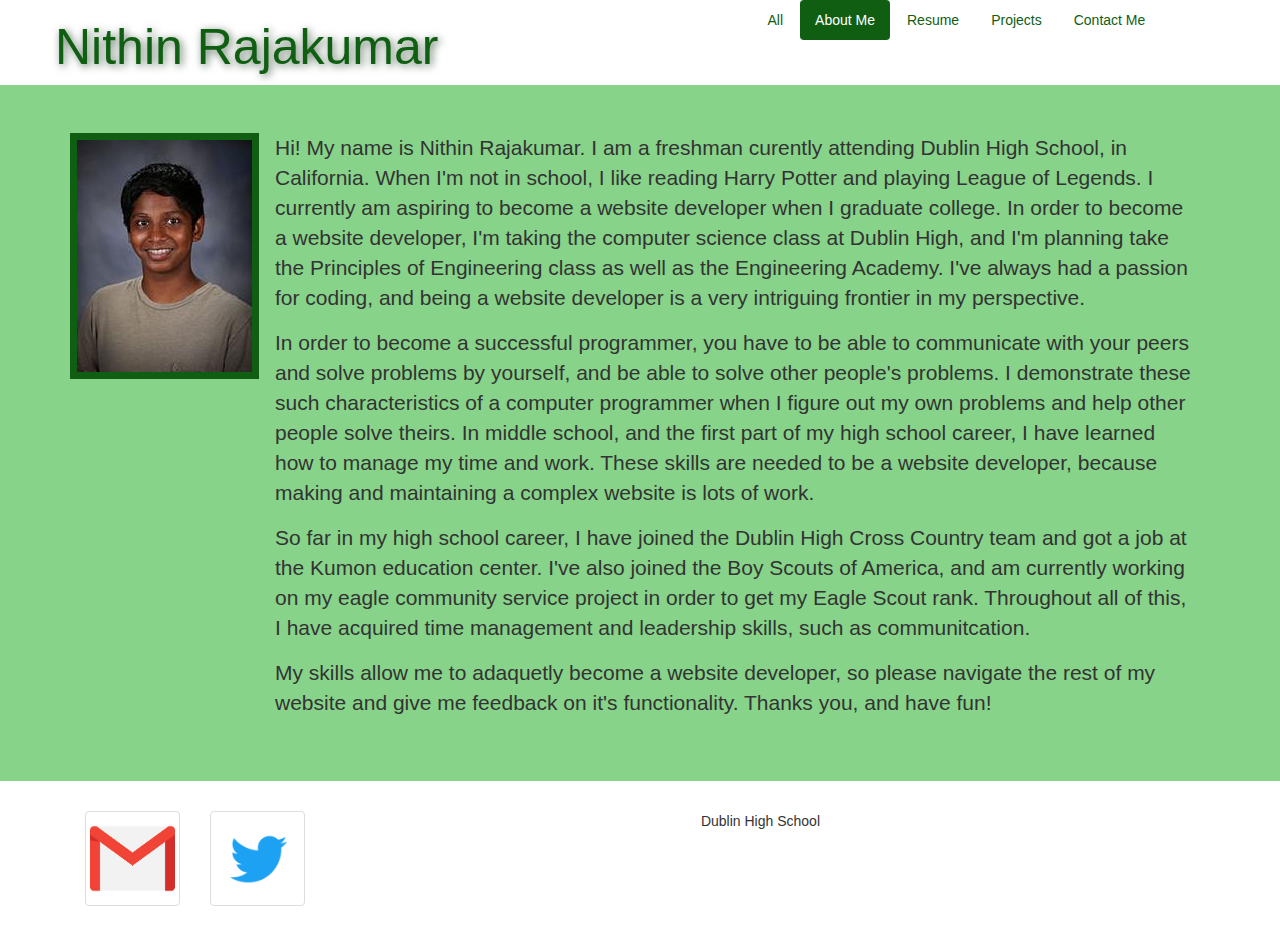
==== Rajakumar_AboutMe.html @ 4543b59d "My first commit" ====
<!DOCTYPE.html>
    <html>
        <head>
            <link href="bootstrap-3.3.7-dist/css/bootstrap.css" rel="stylesheet" type="text/css">
            <link href="Portfolio.css" rel="stylesheet" type="text/css">
            <title>Nithin Rajakumar's HTML Project</title>
        </head>
        <body>
    <header>
    <body>
        <header class="container">
            <div class="row">
                    <ul class="col-sm-5 row nav nav-pills pull-right">
                        <li>
                            <a href="Rajakumar_Home.html">All</a>
                        </li>
                        <li class="active">
                            <a href="Rajakumar_AboutMe.html">About Me</a>
                        </li>
                        <li class>
                            <a href="Rajakumar_Resume.html">Resume</a>
                        </li>
                        <li class>
                            <a href="Rajakumar_Projects.html">Projects</a>
                        </li>
                        <li>
                            <a href="Rajakumar_ContactMe.html">Contact Me</a>
                        </li>
                    </ul>
                    <h1>Nithin Rajakumar</h1>
                </div>
        </header>
            <section class="jumbotron">
                <div class="container">
                    <img call="thumbnail" class="pull-left" src="idcardimage.png" style="border: #0f5e12 7px solid"/>
                    <div class="col-sm-10 pull-right">
                        <p>
                        Hi! My name is Nithin Rajakumar. 
                        I am a freshman curently attending Dublin High School, in California.
                        When I'm not in school, I like reading Harry Potter and playing League of Legends. 
                        I currently am aspiring to become a website developer when I graduate college. 
                        In order to become a website developer, I'm taking the computer science class at Dublin High, and I'm planning take the Principles of Engineering class as well as the Engineering Academy. 
                        I've always had a passion for coding, and being a website developer is a very intriguing frontier in my perspective. </p>
                        <p>
                         In order to become a successful programmer, you have to be able to communicate with your peers and solve problems by yourself, and be able to solve other people's problems. 
                         I demonstrate these such characteristics of a computer programmer when I figure out my own problems and help other people solve theirs. 
                         In middle school, and the first part of my high school career, I have learned how to manage my time and work. 
                         These skills are needed to be a website developer, because making and maintaining a complex website is lots of work.
                        </p>
                        <p>
                         So far in my high school career, I have joined the Dublin High Cross Country team and got a job at the Kumon education center. 
                         I've also joined the Boy Scouts of America, and am currently working on my eagle community service project in order to get my Eagle Scout rank.
                         Throughout all of this, I have acquired time management and leadership skills, such as communitcation. 
                        </p>
                        <p>
                         My skills allow me to adaquetly become a website developer, so please navigate the rest of my website and give me feedback on it's functionality.
                         Thanks you, and have fun!
                        </p>
                  </div>
              </section>
<footer class="container">
            <div class="row">
                <div class="col-xs-8">
                    <div class="col-xs-2">
                        <a href='mailto:rajakumar.nithin@gmail.com' class="thumbnail">
                            <img src="mailicon.png">
                        </a>
                    </div> 
                    <div class="col-xs-2">
                        <a href='https://twitter.com/search?f=users&q=RajakumarNithin&src=typd' class="thumbnail">
                            <img src="twitterthingy.png">
                        </a>
                    </div>
                    <div class="pull-right">
                        <p>Dublin High School</p>
                    </div>
                </div>
            </div>
        </footer>
        </body>
---- Portfolio.css ----
h1{
     font: impact;
	color: #0f5e12
}
h1{
    font-size: 50px;
    text-shadow: 2px 2px 8px #566d59;
}

.border { border-width: 25px; 
        border-color: #0f5e12; 
        border-style: solid; 
        text-shadow: 3px 3px #566d59;

}
.jumbotron{
    background-color: #87d38a;
}
h3{
    color: #0f5e12;
    text-shadow: 2px 2px 8px #566d59;
}

body{
    background color: #87d38a;
}

keyframes fadein {
    from { opacity: 0; }
    to   { opacity: 1; }
}
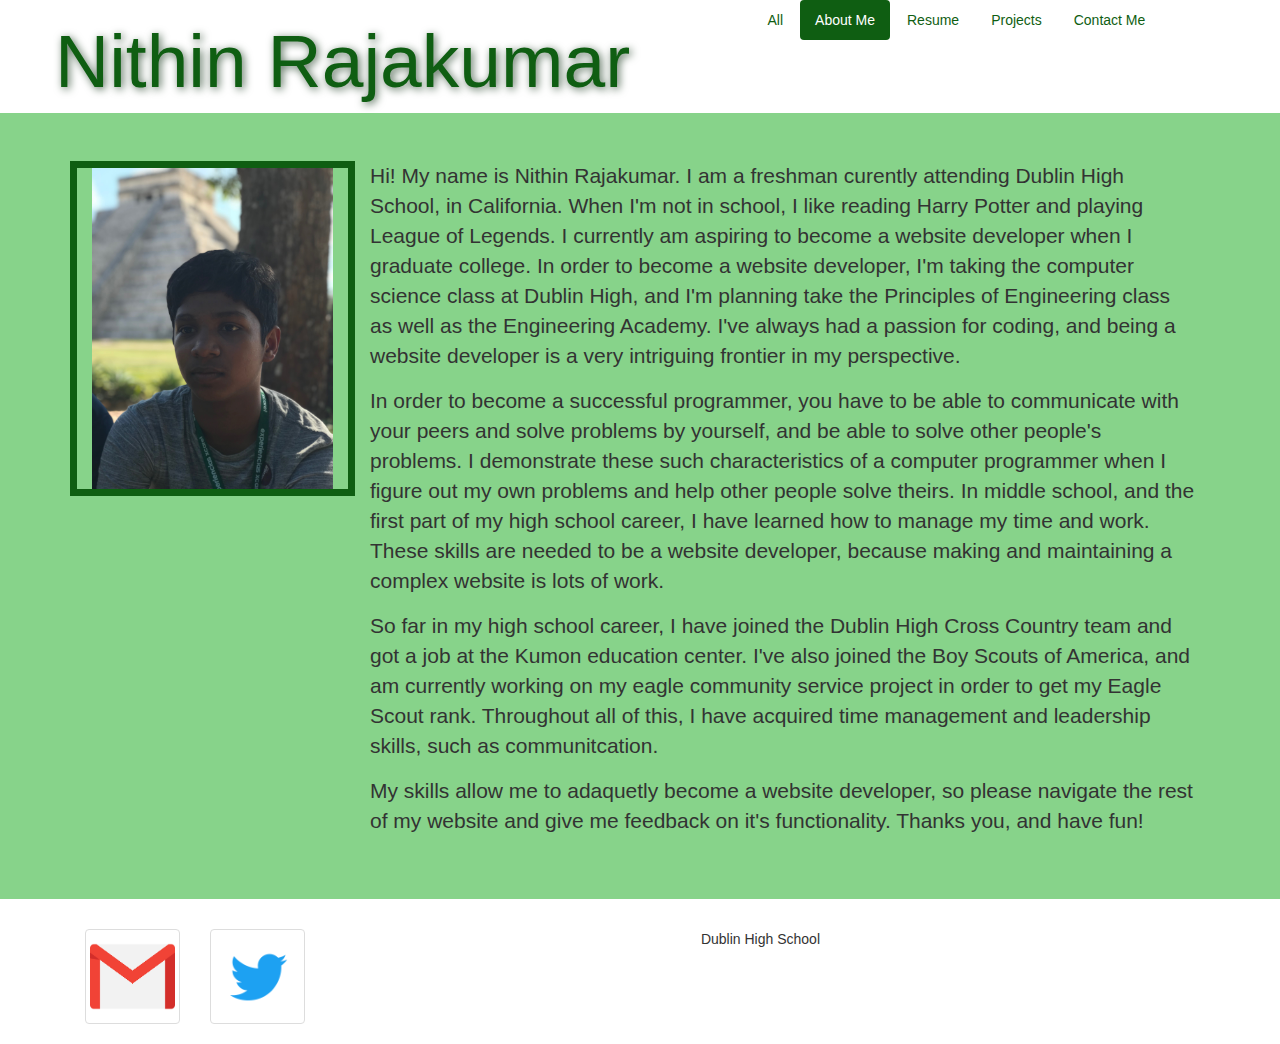
==== commit 69ac2c45: "My second commit" ====
--- a/Rajakumar_AboutMe.html
+++ b/Rajakumar_AboutMe.html
@@ -12,7 +12,7 @@
             <div class="row">
                     <ul class="col-sm-5 row nav nav-pills pull-right">
                         <li>
-                            <a href="Rajakumar_Home.html">All</a>
+                            <a href="index.html">All</a>
                         </li>
                         <li class="active">
                             <a href="Rajakumar_AboutMe.html">About Me</a>
@@ -32,8 +32,8 @@
         </header>
             <section class="jumbotron">
                 <div class="container">
-                    <img call="thumbnail" class="pull-left" src="idcardimage.png" style="border: #0f5e12 7px solid"/>
-                    <div class="col-sm-10 pull-right">
+                    <img  class="col-sm-3 pull-left" class="thumbnail" class="pull-left" src="serious.jpeg" style="border: #0f5e12 7px solid"/>
+                    <div class="col-sm-9 pull-right">
                         <p>
                         Hi! My name is Nithin Rajakumar. 
                         I am a freshman curently attending Dublin High School, in California.
--- a/Portfolio.css
+++ b/Portfolio.css
@@ -3,7 +3,7 @@
 	color: #0f5e12
 }
 h1{
-    font-size: 50px;
+    font-size: 75px;
     text-shadow: 2px 2px 8px #566d59;
 }
 
@@ -29,3 +29,24 @@
     from { opacity: 0; }
     to   { opacity: 1; }
 }
+
+img:hover {
+    /* Start the shake animation and make the animation last for 0.5 seconds */
+    animation: shake 1s; 
+    /* When the animation is finished, start again */
+    animation-iteration-count: 1; 
+}
+
+@keyframes shake {
+    0% { transform: translate(1px, 1px) rotate(0deg); }
+    10% { transform: translate(-1px, -2px) rotate(-1deg); }
+    20% { transform: translate(-3px, 0px) rotate(1deg); }
+    30% { transform: translate(3px, 2px) rotate(0deg); }
+    40% { transform: translate(1px, -1px) rotate(1deg); }
+    50% { transform: translate(-1px, 2px) rotate(-1deg); }
+    60% { transform: translate(-3px, 1px) rotate(0deg); }
+    70% { transform: translate(3px, 1px) rotate(-1deg); }
+    80% { transform: translate(-1px, -1px) rotate(1deg); }
+    90% { transform: translate(1px, 2px) rotate(0deg); }
+    100% { transform: translate(1px, -2px) rotate(-1deg); }
+}